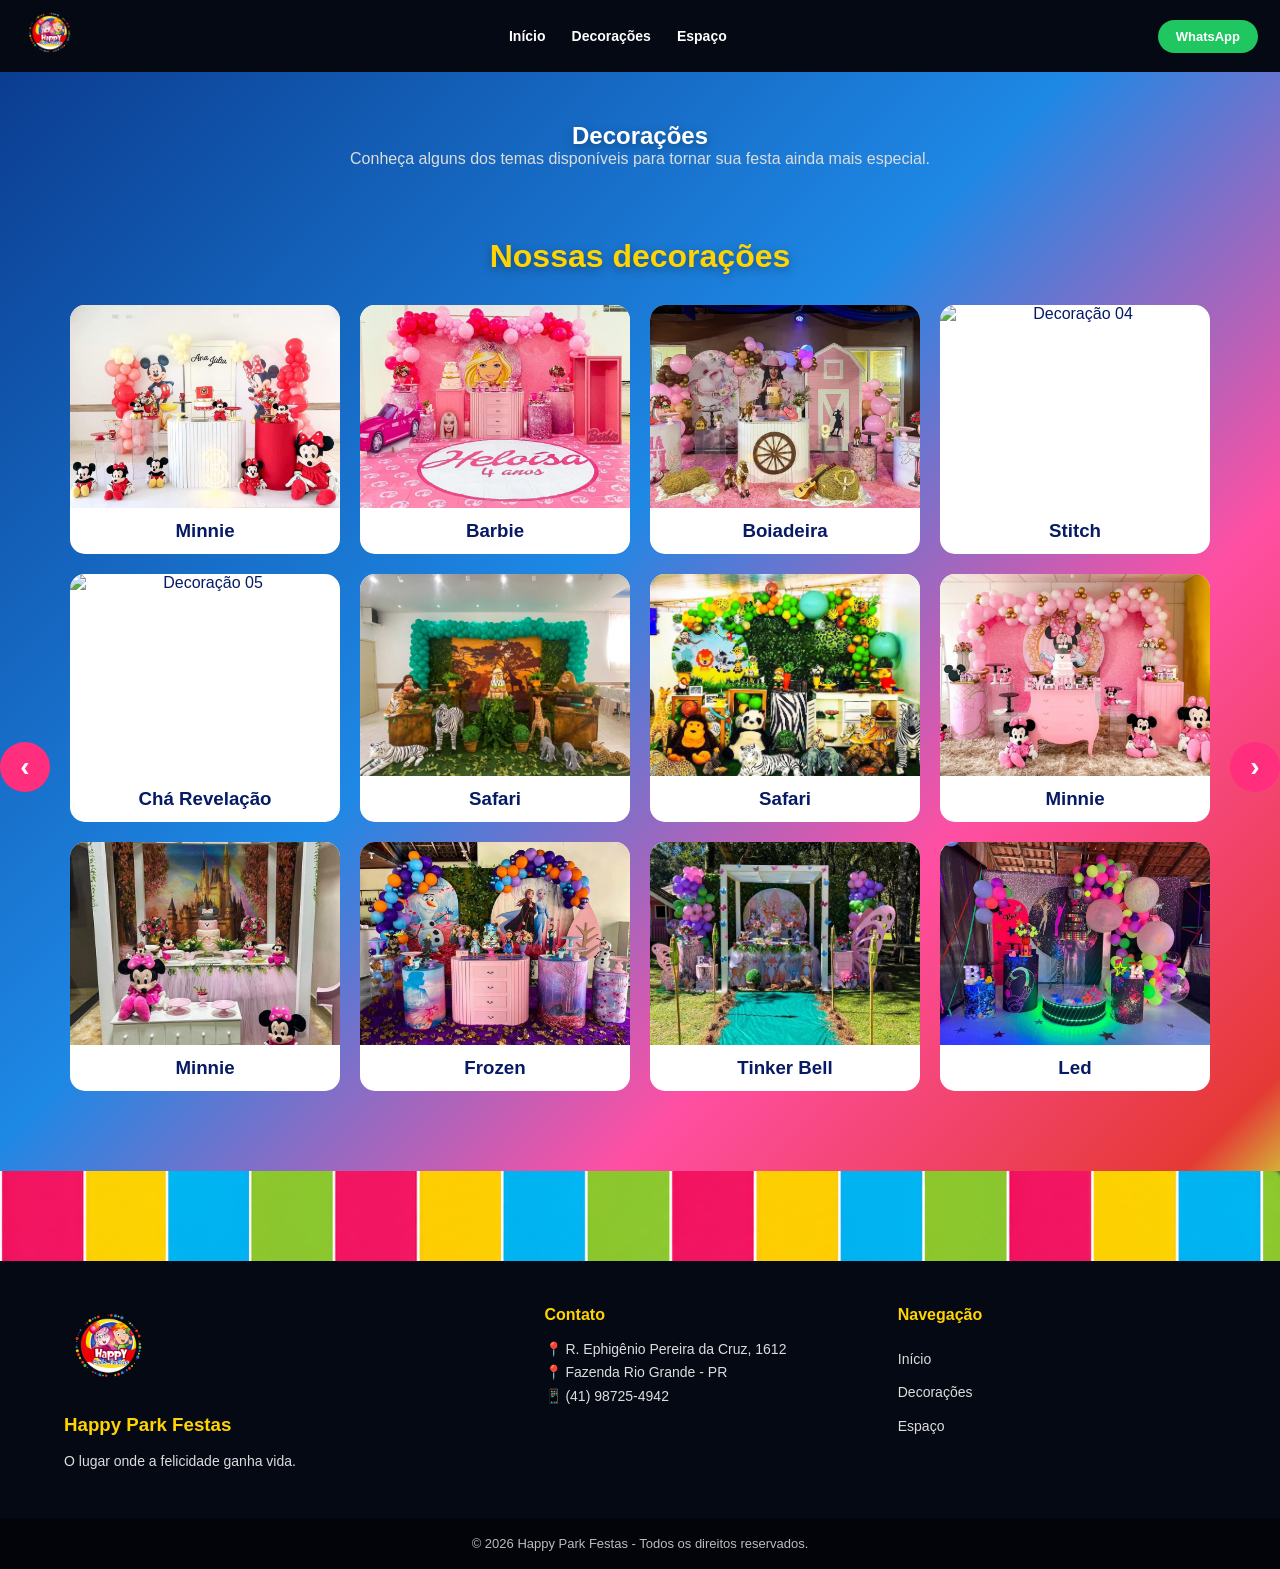
==== decoracoes.html @ 4b959f9e "finalização" ====
<!DOCTYPE html>
<html lang="pt-BR">

<head>
  <meta charset="UTF-8">
  <meta name="viewport" content="width=device-width, initial-scale=1.0">
  <title>Decorações - Happy Park Festas</title>

  <link rel="stylesheet" href="css/style.css">
</head>

<body>

  <header class="header">
    <div class="header-container">

      <a href="index.html" class="header-logo">
        <img src="img/logo/logo-happy-park.svg" alt="Logo Happy Park Festas">
      </a>

      <nav class="header-menu">
        <a href="index.html">Início</a>
        <a href="decoracoes.html">Decorações</a>
        <a href="espaco.html">Espaço</a>
      </nav>

      <a href="https://wa.me/5541987254942" target="_blank" class="header-whatsapp">
        WhatsApp
      </a>

    </div>
  </header>

  <main class="decoracoes-page">

    <section class="decoracoes-hero">
      <h1>Decorações</h1>
      <p>Conheça alguns dos temas disponíveis para tornar sua festa ainda mais especial.</p>
    </section>

    <section class="decoracoes-carousel-section">

      <div class="carousel-header">
        <h2>Nossas decorações</h2>

        <div class="carousel-buttons">
          <button class="carousel-btn" id="btnPrev">‹</button>
          <button class="carousel-btn" id="btnNext">›</button>
        </div>
      </div>

      <div class="carousel-wrapper">
        <div class="decoracoes-carousel" id="decoracoesCarousel">

          <div class="decoracao-item">
            <img src="img/decoracoes/decoracao-01.svg" alt="Decoração 01">
            <h3>Minnie</h3>
          </div>

          <div class="decoracao-item">
            <img src="img/decoracoes/decoracao-02.svg" alt="Decoração 02">
            <h3>Barbie</h3>
          </div>

          <div class="decoracao-item">
            <img src="img/decoracoes/decoracao-03.svg" alt="Decoração 03">
            <h3>Boiadeira</h3>
          </div>

          <div class="decoracao-item">
            <img src="img/decoracoes/decoracao-04.svg" alt="Decoração 04">
            <h3>Stitch</h3>
          </div>

          <div class="decoracao-item">
            <img src="img/decoracoes/decoracao-05.svg" alt="Decoração 05">
            <h3>Chá Revelação</h3>
          </div>

          <div class="decoracao-item">
            <img src="img/decoracoes/decoracao-06.svg" alt="Decoração 06">
            <h3>Safari</h3>
          </div>

          <div class="decoracao-item">
            <img src="img/decoracoes/decoracao-07.svg" alt="Decoração 07">
            <h3>Safari</h3>
          </div>

          <div class="decoracao-item">
            <img src="img/decoracoes/decoracao-08.svg" alt="Decoração 08">
            <h3>Minnie</h3>
          </div>

          <div class="decoracao-item">
            <img src="img/decoracoes/decoracao-09.svg" alt="Decoração 09">
            <h3>Minnie</h3>
          </div>

          <div class="decoracao-item">
            <img src="img/decoracoes/decoracao-10.svg" alt="Decoração 10">
            <h3>Frozen</h3>
          </div>

          <div class="decoracao-item">
            <img src="img/decoracoes/decoracao-11.svg" alt="Decoração 11">
            <h3>Tinker Bell</h3>
          </div>

          <div class="decoracao-item">
            <img src="img/decoracoes/decoracao-12.svg" alt="Decoração 12">
            <h3>Led</h3>
          </div>

          <div class="decoracao-item">
            <img src="img/decoracoes/decoracao-13.svg" alt="Decoração 13">
            <h3>Alice</h3>
          </div>

          <div class="decoracao-item">
            <img src="img/decoracoes/decoracao-14.svg" alt="Decoração 14">
            <h3>Pocoio</h3>
          </div>

          <div class="decoracao-item">
            <img src="img/decoracoes/decoracao-15.svg" alt="Decoração 15">
            <h3>Minnie</h3>
          </div>

          <div class="decoracao-item">
            <img src="img/decoracoes/decoracao-16.svg" alt="Decoração 16">
            <h3>Praiana</h3>
          </div>

          <div class="decoracao-item">
            <img src="img/decoracoes/decoracao-17.svg" alt="Decoração 17">
            <h3>Baby</h3>
          </div>

          <div class="decoracao-item">
            <img src="img/decoracoes/decoracao-18.svg" alt="Decoração 18">
            <h3>Patrulha Canina</h3>
          </div>

          <div class="decoracao-item">
            <img src="img/decoracoes/decoracao-19.svg" alt="Decoração 19">
            <h3>Perna Longa</h3>
          </div>

          <div class="decoracao-item">
            <img src="img/decoracoes/decoracao-20.svg" alt="Decoração 20">
            <h3>Bob Esponja</h3>
          </div>

          <div class="decoracao-item">
            <img src="img/decoracoes/decoracao-21.svg" alt="Decoração 21">
            <h3>Pokemon</h3>
          </div>

          <div class="decoracao-item">
            <img src="img/decoracoes/decoracao-22.svg" alt="Decoração 22">
            <h3>McQueen</h3>
          </div>

        </div>
      </div>

    </section>

  </main>
  <footer class="footer">

  <div class="footer-top">
    <img src="img/home/footer.svg" alt="">
  </div>

  <div class="footer-container">

    <div class="footer-logo">
      <img src="img/logo/logo-happy-park.svg" alt="Happy Park Festas">

      <h3>Happy Park Festas</h3>

      <p>
        O lugar onde a felicidade ganha vida.
      </p>
    </div>

    <div class="footer-info">
      <h4>Contato</h4>

      <p>📍 R. Ephigênio Pereira da Cruz, 1612</p>
      <p>📍 Fazenda Rio Grande - PR</p>
      <p>📱 (41) 98725-4942</p>
    </div>

    <div class="footer-links">
      <h4>Navegação</h4>

      <a href="index.html">Início</a>
      <a href="decoracoes.html">Decorações</a>
      <a href="espaco.html">Espaço</a>
    </div>

  </div>

  <div class="footer-bottom">
    © 2026 Happy Park Festas - Todos os direitos reservados.
  </div>

</footer>

  <script src="js/script.js"></script>
</body>

</html>
---- css/style.css ----
* {
  margin: 0;
  padding: 0;
  box-sizing: border-box;
}

html,
body {
  width: 100%;
  overflow-x: hidden;
}

body {
  font-family: Arial, Helvetica, sans-serif;
  background: #fff;
  padding-top: 72px;
}

/* HEADER */
.header {
  width: 100%;
  background: #050914;
  position: fixed;
  top: 0;
  left: 0;
  z-index: 999;
}

.header,
.header-container {
  height: 72px;
}

.header-container {
  width: 100%;
  margin: 0 auto;
  padding: 0 22px;
  display: flex;
  align-items: center;
  justify-content: space-between;
}

.header-logo img {
  width: 56px;
  display: block;
}

.header-menu {
  display: flex;
  align-items: center;
  gap: 26px;
}

.header-menu a {
  color: #fff;
  text-decoration: none;
  font-size: 14px;
  font-weight: 800;
}

.header-whatsapp {
  background: #20c760;
  color: #fff;
  text-decoration: none;
  padding: 9px 18px;
  border-radius: 30px;
  font-size: 13px;
  font-weight: 900;
  white-space: nowrap;
}

/* HERO HOME */
.hero-home {
  width: 100%;
  height: calc(100vh - 72px);
  min-height: 620px;
  position: relative;
  overflow: hidden;
  display: flex;
  align-items: center;
}

.hero-banner {
  position: absolute;
  inset: 0;
  width: 100%;
  height: 100%;
  object-fit: cover;
}

.hero-overlay {
  position: absolute;
  inset: 0;
  background: linear-gradient(
    90deg,
    rgba(5, 9, 20, 0.96),
    rgba(5, 9, 20, 0.62),
    rgba(5, 9, 20, 0.12)
  );
  z-index: 1;
}

.hero-content {
  position: relative;
  z-index: 2;
  max-width: 620px;
  margin-left: 7%;
  color: #fff;
}

.hero-content h1 {
  font-size: clamp(42px, 6vw, 76px);
  line-height: 0.95;
  margin-bottom: 24px;
}

.hero-content h1 span {
  color: #ffd400;
}

.hero-content p {
  font-size: 20px;
  line-height: 1.5;
  margin-bottom: 32px;
  max-width: 560px;
}

.hero-buttons {
  display: flex;
  gap: 16px;
  flex-wrap: wrap;
}

.btn {
  display: inline-block;
  padding: 15px 26px;
  border-radius: 40px;
  color: #fff;
  text-decoration: none;
  font-size: 14px;
  font-weight: 900;
  text-transform: uppercase;
}

.btn-pink {
  background: #ff2f7d;
}

.btn-blue {
  background: #0078ff;
}

/* SERVIÇOS HOME */
.card-icon {
  font-size: 42px;
  margin-bottom: 14px;
}

.servicos-home {
  padding: 80px 24px;
  background: #fff;
  text-align: center;
}

.servicos-home h2,
.top-decoracoes h2 {
  font-size: 36px;
  margin-bottom: 36px;
  color: #ff2f7d;
}

.servicos-grid {
  max-width: 1200px;
  margin: 0 auto;
  display: grid;
  grid-template-columns: repeat(4, 1fr);
  gap: 20px;
}

.servico-card {
  background: #fff;
  padding: 30px 22px;
  border-radius: 18px;
  box-shadow: 0 10px 30px rgba(0,0,0,0.12);
}

.servico-card h3 {
  color: #061a66;
  margin-bottom: 12px;
}

.servico-card p {
  color: #333;
  line-height: 1.5;
}

/* TOP DECORAÇÕES */
.top-decoracoes {
  padding: 80px 24px;
  background: #050914;
  text-align: center;
}

.decoracoes-grid {
  max-width: 1200px;
  margin: 0 auto;
  display: grid;
  grid-template-columns: repeat(3, 1fr);
  gap: 22px;
}

.decoracao-card {
  background: #fff;
  border-radius: 18px;
  overflow: hidden;
}

.decoracao-card img {
  width: 100%;
  aspect-ratio: 4 / 3;
  height: auto;
  object-fit: cover;
  display: block;
}

.decoracao-card h3 {
  color: #061a66;
  padding: 18px;
}

/* PÁGINA ESPAÇO */
.banner-espaco {
  width: 100%;
  height: 520px;
  position: relative;
  overflow: hidden;
  display: flex;
  align-items: center;
}

.banner-img {
  position: absolute;
  inset: 0;
  width: 100%;
  height: 100%;
  object-fit: cover;
}

.banner-overlay {
  position: absolute;
  inset: 0;
  background: linear-gradient(
    90deg,
    rgba(5, 9, 20, 0.92),
    rgba(5, 9, 20, 0.55),
    rgba(5, 9, 20, 0.15)
  );
  z-index: 1;
}

.banner-content {
  position: relative;
  z-index: 2;
  color: #fff;
  max-width: 620px;
  margin-left: 7%;
}

.banner-content h1 {
  font-size: clamp(44px, 6vw, 76px);
  margin-bottom: 18px;
}

.banner-content p {
  font-size: 21px;
  line-height: 1.5;
}

.sobre-espaco {
  padding: 80px 24px;
  text-align: center;
  background: #fff;
}

.sobre-espaco h2,
.galeria-espaco h2,
.diferenciais h2,
.cta-espaco h2 {
  font-size: 36px;
  margin-bottom: 24px;
  color: #ff2f7d;
}

.sobre-espaco p {
  max-width: 760px;
  margin: 0 auto;
  font-size: 18px;
  line-height: 1.7;
  color: #333;
}

.galeria-espaco {
  padding: 80px 24px;
  background: #050914;
  text-align: center;
}

.galeria-grid {
  max-width: 1200px;
  margin: 0 auto;
  display: grid;
  grid-template-columns: repeat(3, 1fr);
  gap: 18px;
}

.galeria-grid img {
  width: 100%;
  aspect-ratio: 4 / 3;
  height: auto;
  object-fit: cover;
  border-radius: 18px;
  display: block;
  transition: 0.25s;
}

.galeria-grid img:hover {
  transform: scale(1.03);
}

.diferenciais {
  padding: 80px 24px;
  background: #050914;
  color: #fff;
  text-align: center;
}

.diferenciais-grid {
  max-width: 1100px;
  margin: 0 auto;
  display: grid;
  grid-template-columns: repeat(4, 1fr);
  gap: 20px;
}

.diferencial {
  background: #050914;
  padding: 32px 20px;
  border-radius: 18px;
  font-size: 42px;
  box-shadow: 0 10px 30px rgba(230, 227, 227, 0.12);
}

.diferencial h3 {
  margin-top: 12px;
  font-size: 18px;
  color: #061a66;
}

.cta-espaco {
  padding: 70px 24px;
  text-align: center;
  background: linear-gradient(135deg, #ff2f7d, #0078ff);
}

.cta-espaco h2 {
  color: #fff;
}

/* FOOTER */
.footer {
  background: #050914;
  color: #fff;
}

.footer-top {
  width: 100%;
  height: auto;
  overflow: hidden;
  background: #050914;
}

.footer-top img {
  width: 100%;
  height:90px;
  object-fit: cover;
  display: block;
}

.footer-container {
  max-width: 1200px;
  margin: 0 auto;
  padding: 45px 24px;
  display: grid;
  grid-template-columns: 1.4fr 1fr 1fr;
  gap: 35px;
}

.footer-logo img {
  width: 90px;
  margin-bottom: 14px;
}

.footer h3,
.footer h4 {
  color: #ffd400;
  margin-bottom: 14px;
}

.footer p,
.footer a {
  color: #ddd;
  font-size: 14px;
  line-height: 1.7;
}

.footer-links {
  display: flex;
  flex-direction: column;
  gap: 10px;
}

.footer-links a {
  text-decoration: none;
}

.footer-bottom {
  background: #02040a;
  text-align: center;
  padding: 18px;
  color: #bbb;
  font-size: 13px;
}

/* RESPONSIVO */
@media (max-width: 768px) {
  body {
    padding-top: 68px;
  }

  .header,
  .header-container {
    height: 68px;
  }

  .header-container {
    padding: 0 12px;
  }

  .header-logo img {
    width: 42px;
  }

  .header-menu {
    gap: 10px;
  }

  .header-menu a {
    font-size: 11px;
  }

  .header-whatsapp {
    padding: 7px 10px;
    font-size: 10px;
  }

  .hero-home {
    height: calc(100vh - 68px);
    min-height: 560px;
  }

  .hero-overlay {
    background: rgba(5, 9, 20, 0.72);
  }

  .hero-content {
    margin-left: 0;
    padding: 0 22px;
  }

  .hero-content h1 {
    font-size: 38px;
  }

  .hero-content p {
    font-size: 16px;
  }

  .btn {
    width: 100%;
    text-align: center;
  }

  .servicos-grid,
  .decoracoes-grid,
  .galeria-grid,
  .diferenciais-grid {
    grid-template-columns: 1fr;
  }

  .banner-espaco {
    height: 420px;
  }

  .banner-content {
    margin-left: 0;
    padding: 0 22px;
  }

  .banner-content h1 {
    font-size: 40px;
  }

  .banner-content p {
    font-size: 17px;
  }

  .footer-top {
    height: 60px;
  }

  .footer-container {
    grid-template-columns: 1fr;
    text-align: center;
  }

  .footer-logo img {
    margin: 0 auto 14px;
  }
}
/* ==========================
   DECORAÇÕES
========================== */

.decoracoes-page {
  min-height: 100vh;
  background: linear-gradient(
    135deg,
    #0b3d91 0%,
    #1e88e5 45%,
    #ff4fa3 72%,
    #e53935 96%,
    #d4af37 100%
  );
}

.decoracoes-hero{
    text-align:center;
    padding:50px 20px;
}

.decoracoes-hero h1,
.carousel-header h2 {
  color: #ffffff;
  text-shadow: 0 3px 10px rgba(0,0,0,0.35);
}
.decoracoes-hero p{
    color:#ddd;
}

.decoracoes-carousel-section{
    max-width:1400px;
    margin:auto;
    padding:20px 70px 80px;
    position:relative;
}

.carousel-header{
    text-align:center;
    margin-bottom:30px;
}

.carousel-header h2{
    color:#ffd400;
    font-size:32px;
}

.carousel-buttons{
    position:absolute;
    top:55%;
    left:0;
    width:100%;
    pointer-events:none;
}

.carousel-btn{
    width:50px;
    height:50px;
    border:none;
    border-radius:50%;
    background:#ff2f7d;
    color:#fff;
    font-size:28px;
    font-weight:bold;
    cursor:pointer;
    pointer-events:auto;
    position:absolute;
}

#btnPrev{
    left:0;
}

#btnNext{
    right:0;
}

.decoracoes-carousel{
    display:grid;
    grid-template-columns:repeat(4,1fr);
    gap:20px;
}

.decoracao-item{
    background:#fff;
    border-radius:15px;
    overflow:hidden;
    text-align:center;
    color:#061a66;
}

.decoracao-item img{
    width:100%;
    aspect-ratio:4/3;
    object-fit:cover;
    display:block;
}

.decoracao-item h3{
    padding:12px;
}

/* MOBILE */

@media(max-width:768px){

    .decoracoes-carousel-section{
        padding:20px 50px 60px;
    }

    .decoracoes-carousel{
        grid-template-columns:repeat(2,1fr);
        gap:12px;
    }

    .carousel-btn{
        width:40px;
        height:40px;
        font-size:22px;
    }

    #btnPrev{
        left:5px;
    }

    #btnNext{
        right:5px;
    }

    .decoracoes-hero h1{
        font-size:36px;
    }
}
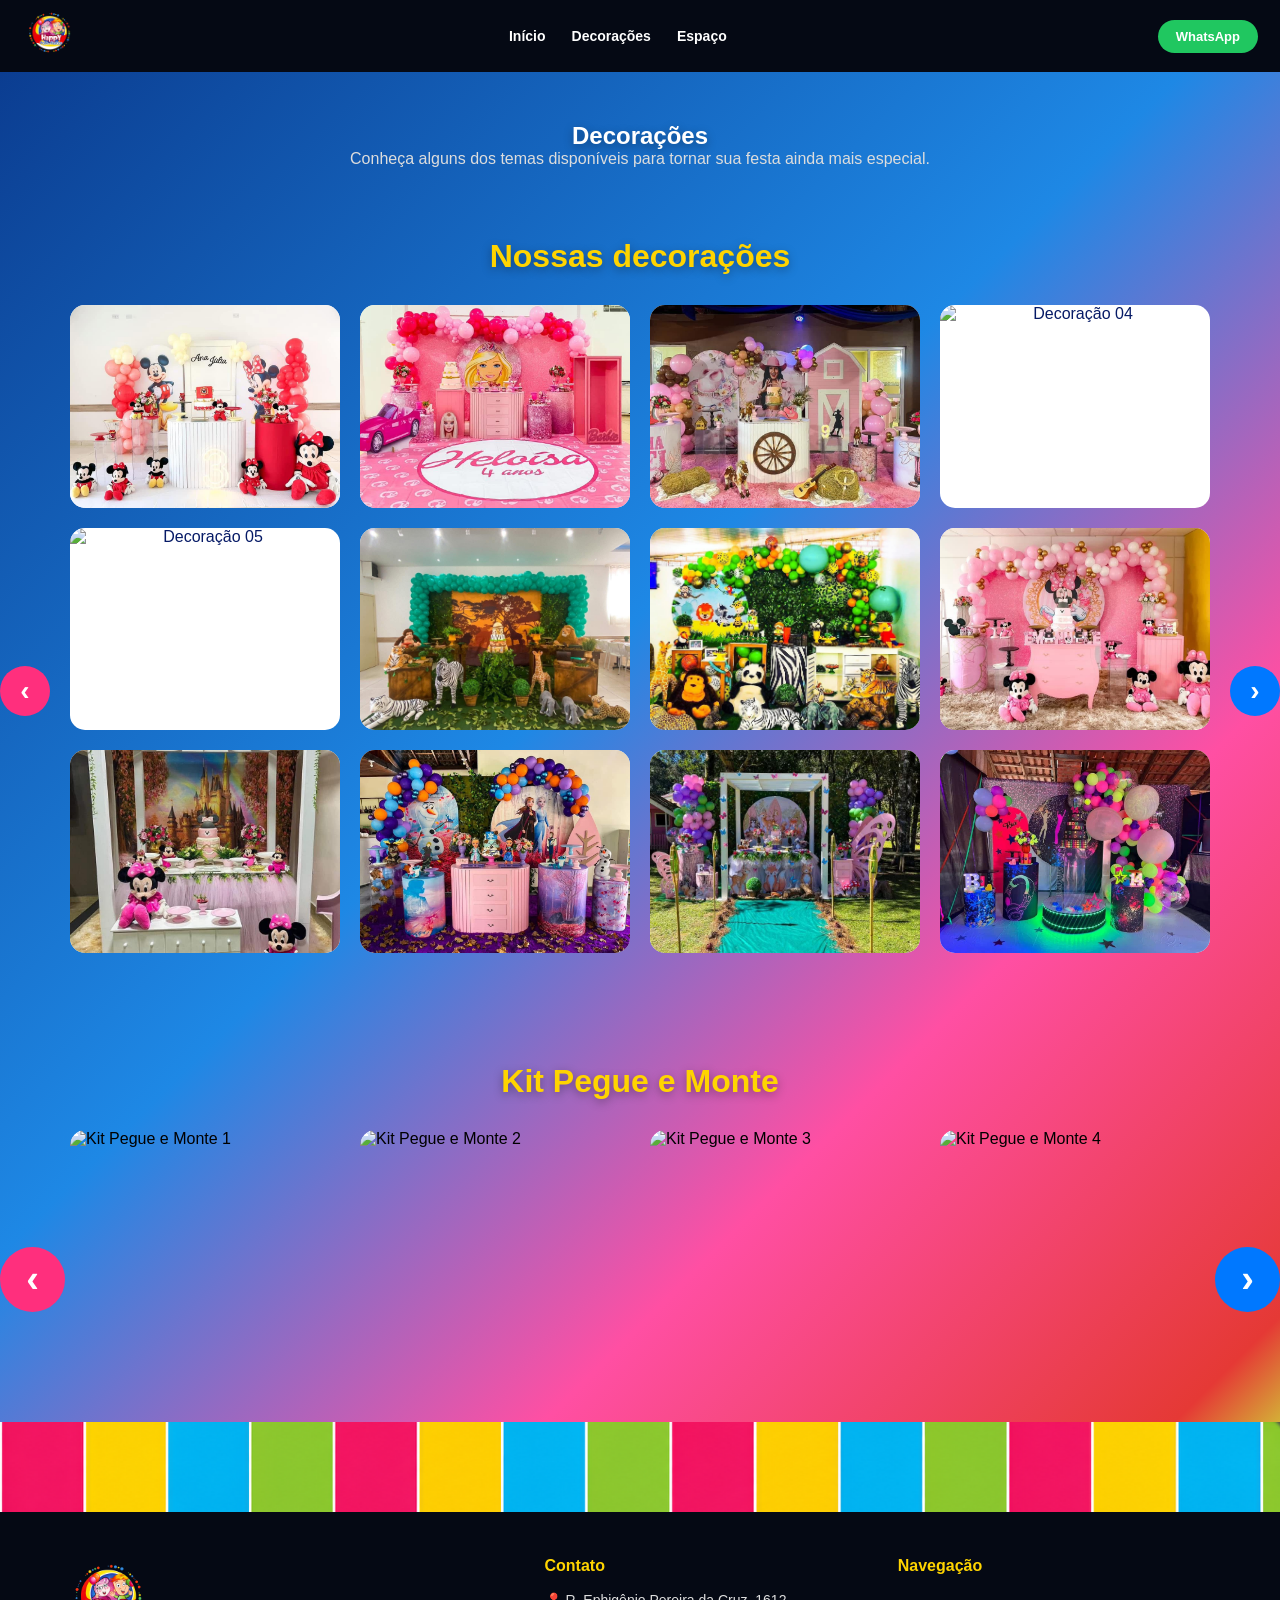
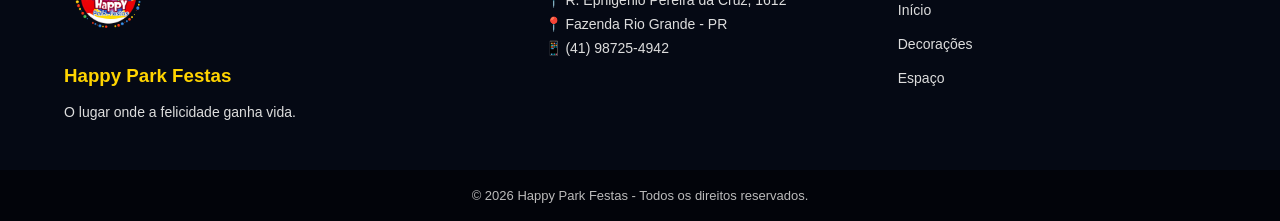
==== commit e89a3df1: "ajustes finais do site" ====
--- a/decoracoes.html
+++ b/decoracoes.html
@@ -8,6 +8,11 @@
 
   <link rel="stylesheet" href="css/style.css">
 </head>
+
+<div class="image-modal" id="imageModal">
+  <span id="closeModal">&times;</span>
+  <img src="" alt="" id="modalImg">
+</div>
 
 <body>
 
@@ -54,118 +59,146 @@
 
           <div class="decoracao-item">
             <img src="img/decoracoes/decoracao-01.svg" alt="Decoração 01">
-            <h3>Minnie</h3>
           </div>
 
           <div class="decoracao-item">
             <img src="img/decoracoes/decoracao-02.svg" alt="Decoração 02">
-            <h3>Barbie</h3>
           </div>
 
           <div class="decoracao-item">
             <img src="img/decoracoes/decoracao-03.svg" alt="Decoração 03">
-            <h3>Boiadeira</h3>
           </div>
 
           <div class="decoracao-item">
             <img src="img/decoracoes/decoracao-04.svg" alt="Decoração 04">
-            <h3>Stitch</h3>
           </div>
 
           <div class="decoracao-item">
             <img src="img/decoracoes/decoracao-05.svg" alt="Decoração 05">
-            <h3>Chá Revelação</h3>
           </div>
 
           <div class="decoracao-item">
             <img src="img/decoracoes/decoracao-06.svg" alt="Decoração 06">
-            <h3>Safari</h3>
           </div>
 
           <div class="decoracao-item">
             <img src="img/decoracoes/decoracao-07.svg" alt="Decoração 07">
-            <h3>Safari</h3>
           </div>
 
           <div class="decoracao-item">
             <img src="img/decoracoes/decoracao-08.svg" alt="Decoração 08">
-            <h3>Minnie</h3>
           </div>
 
           <div class="decoracao-item">
             <img src="img/decoracoes/decoracao-09.svg" alt="Decoração 09">
-            <h3>Minnie</h3>
           </div>
 
           <div class="decoracao-item">
             <img src="img/decoracoes/decoracao-10.svg" alt="Decoração 10">
-            <h3>Frozen</h3>
           </div>
 
           <div class="decoracao-item">
             <img src="img/decoracoes/decoracao-11.svg" alt="Decoração 11">
-            <h3>Tinker Bell</h3>
           </div>
 
           <div class="decoracao-item">
             <img src="img/decoracoes/decoracao-12.svg" alt="Decoração 12">
-            <h3>Led</h3>
           </div>
 
           <div class="decoracao-item">
             <img src="img/decoracoes/decoracao-13.svg" alt="Decoração 13">
-            <h3>Alice</h3>
           </div>
 
           <div class="decoracao-item">
             <img src="img/decoracoes/decoracao-14.svg" alt="Decoração 14">
-            <h3>Pocoio</h3>
           </div>
 
           <div class="decoracao-item">
             <img src="img/decoracoes/decoracao-15.svg" alt="Decoração 15">
-            <h3>Minnie</h3>
           </div>
 
           <div class="decoracao-item">
             <img src="img/decoracoes/decoracao-16.svg" alt="Decoração 16">
-            <h3>Praiana</h3>
           </div>
 
           <div class="decoracao-item">
             <img src="img/decoracoes/decoracao-17.svg" alt="Decoração 17">
-            <h3>Baby</h3>
           </div>
 
           <div class="decoracao-item">
             <img src="img/decoracoes/decoracao-18.svg" alt="Decoração 18">
-            <h3>Patrulha Canina</h3>
           </div>
 
           <div class="decoracao-item">
             <img src="img/decoracoes/decoracao-19.svg" alt="Decoração 19">
-            <h3>Perna Longa</h3>
           </div>
 
           <div class="decoracao-item">
             <img src="img/decoracoes/decoracao-20.svg" alt="Decoração 20">
-            <h3>Bob Esponja</h3>
           </div>
 
           <div class="decoracao-item">
             <img src="img/decoracoes/decoracao-21.svg" alt="Decoração 21">
-            <h3>Pokemon</h3>
           </div>
 
           <div class="decoracao-item">
             <img src="img/decoracoes/decoracao-22.svg" alt="Decoração 22">
-            <h3>McQueen</h3>
           </div>
 
         </div>
       </div>
 
     </section>
+    <section class="kit-carousel-section">
+
+  <div class="kit-header">
+    <h2>Kit Pegue e Monte</h2>
+
+    <div class="kit-buttons">
+      <button class="kit-btn" id="kitPrev">‹</button>
+      <button class="kit-btn" id="kitNext">›</button>
+    </div>
+  </div>
+
+  <div class="kit-wrapper">
+    <div class="kit-carousel" id="kitCarousel">
+
+      <div class="kit-item">
+        <img src="img/decoracoes/decoracao1.svg" alt="Kit Pegue e Monte 1">
+      </div>
+
+      <div class="kit-item">
+        <img src="img/decoracoes/decoracao2.svg" alt="Kit Pegue e Monte 2">
+      </div>
+
+      <div class="kit-item">
+        <img src="img/decoracoes/decoracao3.svg" alt="Kit Pegue e Monte 3">
+      </div>
+
+      <div class="kit-item">
+        <img src="img/decoracoes/decoracao4.svg" alt="Kit Pegue e Monte 4">
+      </div>
+
+      <div class="kit-item">
+        <img src="img/decoracoes/decoracao5.svg" alt="Kit Pegue e Monte 5">
+      </div>
+
+      <div class="kit-item">
+        <img src="img/decoracoes/decoracao6.svg" alt="Kit Pegue e Monte 6">
+      </div>
+
+      <div class="kit-item">
+        <img src="img/decoracoes/decoracao7.svg" alt="Kit Pegue e Monte 7">
+      </div>
+
+      <div class="kit-item">
+        <img src="img/decoracoes/decoracao8.svg" alt="Kit Pegue e Monte 8">
+      </div>
+
+    </div>
+  </div>
+
+</section>
 
   </main>
   <footer class="footer">
--- a/css/style.css
+++ b/css/style.css
@@ -149,6 +149,16 @@
 .btn-blue {
   background: #0078ff;
 }
+main{
+  background: linear-gradient(
+    135deg,
+    #0b3d91 0%,
+    #1e88e5 45%,
+    #ff4fa3 72%,
+    #e53935 96%,
+    #d4af37 100%
+  );
+}
 
 /* SERVIÇOS HOME */
 .card-icon {
@@ -158,7 +168,6 @@
 
 .servicos-home {
   padding: 80px 24px;
-  background: #fff;
   text-align: center;
 }
 
@@ -166,7 +175,7 @@
 .top-decoracoes h2 {
   font-size: 36px;
   margin-bottom: 36px;
-  color: #ff2f7d;
+  color: #ffd400;
 }
 
 .servicos-grid {
@@ -178,7 +187,7 @@
 }
 
 .servico-card {
-  background: #fff;
+  background: #bacae2;
   padding: 30px 22px;
   border-radius: 18px;
   box-shadow: 0 10px 30px rgba(0,0,0,0.12);
@@ -197,7 +206,6 @@
 /* TOP DECORAÇÕES */
 .top-decoracoes {
   padding: 80px 24px;
-  background: #050914;
   text-align: center;
 }
 
@@ -532,6 +540,7 @@
 ========================== */
 
 .decoracoes-page {
+  overflow-x: hidden;
   min-height: 100vh;
   background: linear-gradient(
     135deg,
@@ -579,6 +588,7 @@
     top:55%;
     left:0;
     width:100%;
+    height:50px;
     pointer-events:none;
 }
 
@@ -598,10 +608,12 @@
 
 #btnPrev{
     left:0;
+    background:#ff2f7d;
 }
 
 #btnNext{
     right:0;
+    background:#0078ff;
 }
 
 .decoracoes-carousel{
@@ -625,8 +637,20 @@
     display:block;
 }
 
-.decoracao-item h3{
-    padding:12px;
+
+.decoracao-item {
+  cursor: pointer;
+  transition: transform 0.25s ease, box-shadow 0.25s ease;
+}
+
+.decoracao-item:hover {
+  transform: scale(1.03);
+  box-shadow: 0 12px 35px rgba(0,0,0,0.25);
+}
+.decoracao-item.active {
+  transform: scale(1.08);
+  z-index: 10;
+  box-shadow: 0 18px 45px rgba(0,0,0,0.35);
 }
 
 /* MOBILE */
@@ -650,13 +674,142 @@
 
     #btnPrev{
         left:5px;
+        background:#ff2f7d;
     }
 
     #btnNext{
         right:5px;
+        background:#0078ff;
     }
 
     .decoracoes-hero h1{
         font-size:36px;
     }
-}+}
+.image-modal {
+  display: none;
+  position: fixed;
+  inset: 0;
+  background: rgba(0,0,0,0.85);
+  z-index: 9999;
+  justify-content: center;
+  align-items: center;
+  padding: 20px;
+}
+
+.image-modal.active {
+  display: flex;
+}
+
+.image-modal img {
+  max-width: 92%;
+  max-height: 88vh;
+  border-radius: 18px;
+  object-fit: contain;
+}
+
+.image-modal span {
+  position: absolute;
+  top: 20px;
+  right: 28px;
+  color: #fff;
+  font-size: 42px;
+  cursor: pointer;
+}
+/* KIT PEGUE E MONTE */
+
+.kit-carousel-section {
+  max-width: 1400px;
+  margin: 0 auto;
+  padding: 30px 70px 90px;
+  position: relative;
+}
+
+.kit-header {
+  text-align: center;
+  margin-bottom: 30px;
+}
+
+.kit-header h2 {
+  color: #ffd400;
+  font-size: 32px;
+  text-shadow: 0 3px 10px rgba(0,0,0,0.35);
+}
+
+.kit-buttons {
+  position: absolute;
+  top: 55%;
+  left: 0;
+  width: 100%;
+  pointer-events: none;
+}
+
+.kit-btn {
+  width: 65px;
+  height: 65px;
+  border: none;
+  border-radius: 50%;
+  background: #ff2f7d;
+  color: #fff;
+  font-size: 38px;
+  font-weight: bold;
+  cursor: pointer;
+  pointer-events: auto;
+  position: absolute;
+  z-index: 20;
+}
+
+#kitPrev {
+  left: 0;
+}
+
+#kitNext {
+  right: 0;
+  background: #0078ff;
+}
+
+.kit-carousel {
+  display: grid;
+  grid-template-columns: repeat(4, 1fr);
+  gap: 20px;
+}
+
+.kit-item {
+  background: transparent;
+  border-radius: 15px;
+  overflow: hidden;
+  cursor: pointer;
+}
+
+.kit-item img {
+  width: 100%;
+  aspect-ratio: 4 / 3;
+  object-fit: cover;
+  display: block;
+  border-radius: 15px;
+}
+
+@media(max-width:768px) {
+  .kit-carousel-section {
+    padding: 20px 50px 70px;
+  }
+
+  .kit-carousel {
+    grid-template-columns: repeat(2, 1fr);
+    gap: 12px;
+  }
+
+  .kit-btn {
+    width: 52px;
+    height: 52px;
+    font-size: 32px;
+  }
+
+  #kitPrev {
+    left: 5px;
+  }
+
+  #kitNext {
+    right: 5px;
+  }
+}
